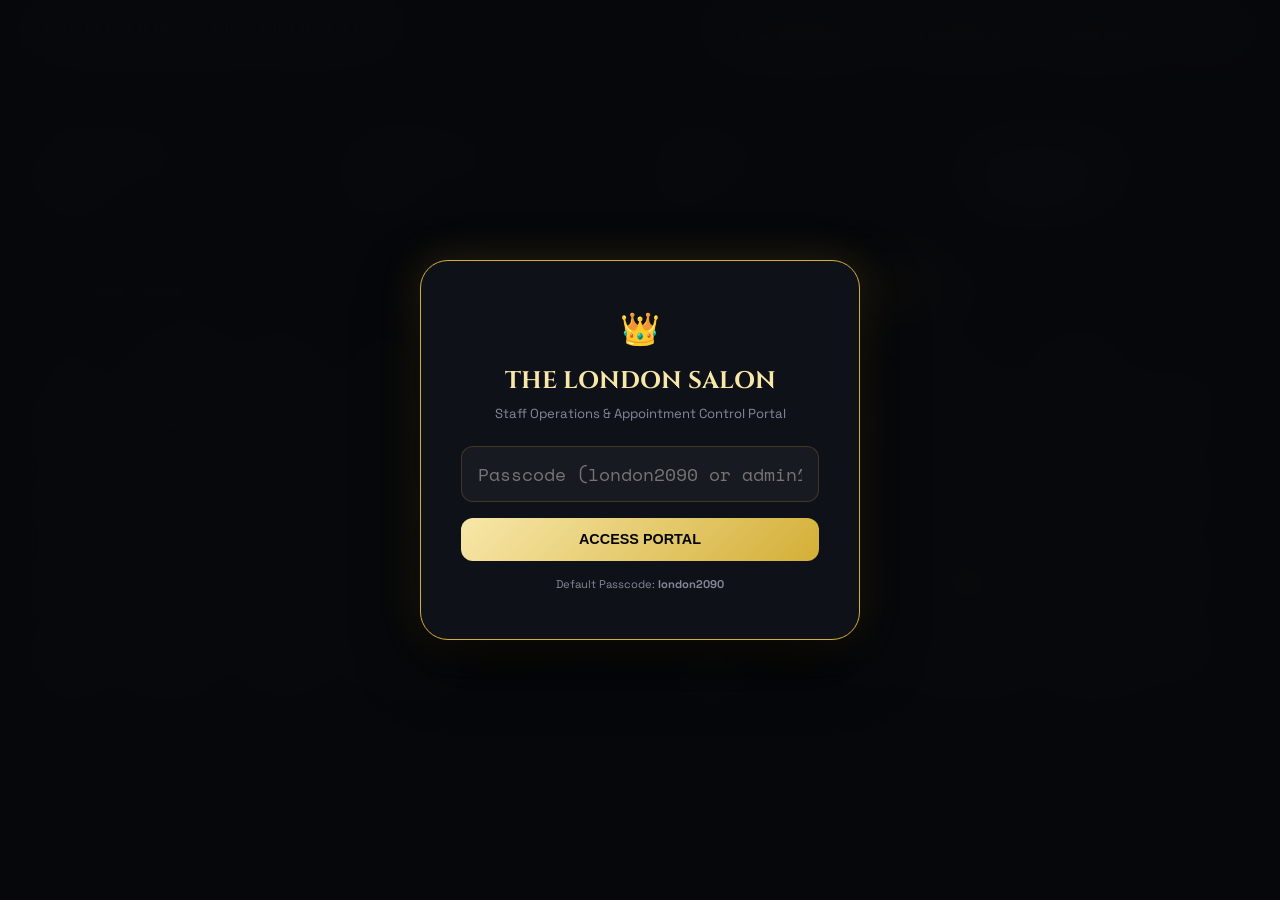
==== admin.html @ 8aeb5c44 "feat: complete 2090 Haute Couture 3D digital experience for The London Salon Anantapur" ====
<!DOCTYPE html>
<html lang="en">
<head>
  <meta charset="UTF-8" />
  <meta name="viewport" content="width=device-width, initial-scale=1.0" />
  <title>Staff Operations Portal | The London Salon Anantapur</title>
  <link rel="preconnect" href="https://fonts.googleapis.com" />
  <link rel="preconnect" href="https://fonts.gstatic.com" crossorigin />
  <link href="https://fonts.googleapis.com/css2?family=Cinzel:wght@700&family=Space+Grotesk:wght@300;400;500;600;700&family=Space+Mono:wght@400;700&display=swap" rel="stylesheet" />
  <style>
    :root {
      --bg: #07080b;
      --surface: #0f1118;
      --surface-elevated: #161922;
      --border: rgba(212, 175, 55, 0.2);
      --border-subtle: rgba(255, 255, 255, 0.06);
      --gold: #d4af37;
      --gold-light: #f7e7a9;
      --ivory: #faf8f5;
      --muted: #858997;
      --success: #10b981;
      --warning: #f59e0b;
      --danger: #ef4444;
    }
    *, *::before, *::after { box-sizing: border-box; margin: 0; padding: 0; }
    body {
      background: var(--bg);
      color: var(--ivory);
      font-family: 'Space Grotesk', sans-serif;
      min-height: 100vh;
      display: flex;
      flex-direction: column;
    }

    /* Passcode Gate */
    #auth-overlay {
      position: fixed;
      inset: 0;
      background: rgba(7, 8, 11, 0.95);
      backdrop-filter: blur(25px);
      z-index: 9999;
      display: flex;
      align-items: center;
      justify-content: center;
      padding: 1.5rem;
    }
    .auth-card {
      background: var(--surface);
      border: 1px solid var(--gold);
      border-radius: 28px;
      padding: 3rem 2.5rem;
      max-width: 440px;
      width: 100%;
      text-align: center;
      box-shadow: 0 25px 60px rgba(0,0,0,0.8), 0 0 40px rgba(212,175,55,0.2);
    }
    .auth-title { font-family: 'Cinzel', serif; font-size: 1.5rem; color: var(--gold-light); margin-bottom: 0.5rem; }
    .auth-input {
      width: 100%;
      background: rgba(255,255,255,0.04);
      border: 1px solid var(--border);
      border-radius: 12px;
      padding: 0.85rem 1rem;
      color: var(--ivory);
      font-family: 'Space Mono', monospace;
      font-size: 1.1rem;
      text-align: center;
      margin: 1.5rem 0 1rem;
    }
    .btn-submit {
      width: 100%;
      background: linear-gradient(135deg, #f7e7a9, #d4af37);
      color: #050507;
      border: none;
      padding: 0.85rem;
      border-radius: 12px;
      font-weight: 700;
      cursor: pointer;
      font-size: 0.9rem;
    }

    /* Admin Navbar */
    .admin-nav {
      background: var(--surface);
      border-bottom: 1px solid var(--border);
      padding: 1rem 2.5rem;
      display: flex;
      align-items: center;
      justify-content: space-between;
    }
    .brand-title { font-family: 'Cinzel', serif; font-size: 1.2rem; color: var(--gold-light); }
    .nav-actions { display: flex; align-items: center; gap: 1rem; }
    .btn-action {
      background: rgba(212,175,55,0.1);
      border: 1px solid var(--border);
      color: var(--gold-light);
      padding: 0.55rem 1.25rem;
      border-radius: 999px;
      font-size: 0.8rem;
      font-weight: 600;
      cursor: pointer;
      text-decoration: none;
      transition: all 0.3s;
    }
    .btn-action:hover { background: var(--gold); color: #050507; }

    /* Dashboard Layout */
    .admin-main {
      max-width: 1400px;
      width: 100%;
      margin: 0 auto;
      padding: 2.5rem 2rem;
      flex: 1;
    }

    /* Stats Grid */
    .stats-grid {
      display: grid;
      grid-template-columns: repeat(auto-fit, minmax(220px, 1fr));
      gap: 1.25rem;
      margin-bottom: 2.5rem;
    }
    .stat-card {
      background: var(--surface);
      border: 1px solid var(--border);
      border-radius: 20px;
      padding: 1.5rem;
      display: flex;
      flex-direction: column;
      gap: 0.4rem;
    }
    .stat-label { font-size: 0.75rem; color: var(--muted); text-transform: uppercase; font-family: 'Space Mono', monospace; }
    .stat-value { font-size: 2rem; font-weight: 700; color: var(--gold-light); }

    /* Controls Bar */
    .controls-bar {
      display: flex;
      align-items: center;
      justify-content: space-between;
      gap: 1rem;
      margin-bottom: 1.5rem;
      flex-wrap: wrap;
    }
    .search-input {
      background: var(--surface);
      border: 1px solid var(--border-subtle);
      border-radius: 12px;
      padding: 0.75rem 1.25rem;
      color: var(--ivory);
      font-size: 0.9rem;
      min-width: 300px;
    }
    .filter-tabs { display: flex; gap: 0.5rem; }
    .filter-tab {
      background: var(--surface);
      border: 1px solid var(--border-subtle);
      color: var(--muted);
      padding: 0.55rem 1.15rem;
      border-radius: 999px;
      font-size: 0.78rem;
      cursor: pointer;
    }
    .filter-tab.active { background: var(--gold); color: #050507; font-weight: 700; }

    /* Table */
    .table-container {
      background: var(--surface);
      border: 1px solid var(--border);
      border-radius: 20px;
      overflow-x: auto;
    }
    table { width: 100%; border-collapse: collapse; text-align: left; }
    th {
      padding: 1.1rem 1.25rem;
      border-bottom: 1px solid var(--border);
      font-family: 'Space Mono', monospace;
      font-size: 0.72rem;
      color: var(--gold);
      text-transform: uppercase;
    }
    td {
      padding: 1rem 1.25rem;
      border-bottom: 1px solid var(--border-subtle);
      font-size: 0.88rem;
      color: var(--ivory);
    }
    tr:hover td { background: rgba(255,255,255,0.02); }

    .status-badge {
      display: inline-block;
      padding: 0.25rem 0.75rem;
      border-radius: 999px;
      font-size: 0.72rem;
      font-weight: 700;
      font-family: 'Space Mono', monospace;
    }
    .status-confirmed { background: rgba(16, 185, 129, 0.15); color: var(--success); border: 1px solid var(--success); }
    .status-pending { background: rgba(245, 158, 11, 0.15); color: var(--warning); border: 1px solid var(--warning); }
    .status-completed { background: rgba(212, 175, 55, 0.15); color: var(--gold-light); border: 1px solid var(--gold); }
    .status-cancelled { background: rgba(239, 68, 68, 0.15); color: var(--danger); border: 1px solid var(--danger); }

    .btn-table-action {
      background: transparent;
      border: 1px solid var(--border);
      color: var(--gold-light);
      padding: 0.35rem 0.65rem;
      border-radius: 8px;
      font-size: 0.75rem;
      cursor: pointer;
      margin-right: 0.35rem;
    }
    .btn-table-action:hover { background: rgba(212,175,55,0.2); }
  </style>
</head>
<body>

  <!-- Passcode Gate -->
  <div id="auth-overlay">
    <div class="auth-card">
      <div style="font-size: 2rem; margin-bottom: 1rem;">👑</div>
      <h2 class="auth-title">THE LONDON SALON</h2>
      <p style="color: var(--muted); font-size: 0.82rem;">Staff Operations & Appointment Control Portal</p>
      <input type="password" id="auth-code" class="auth-input" placeholder="Passcode (london2090 or admin123)" />
      <button class="btn-submit" id="btn-auth-login">ACCESS PORTAL</button>
      <p style="color: var(--muted); font-size: 0.7rem; margin-top: 1rem;">Default Passcode: <strong>london2090</strong></p>
    </div>
  </div>

  <!-- Navbar -->
  <header class="admin-nav">
    <div>
      <div class="brand-title">THE LONDON SALON • OPERATIONS</div>
      <div style="font-size: 0.72rem; color: var(--muted);">Court Road, Rahamat Nagar, Anantapur • Tel: 081717 17579</div>
    </div>
    <div class="nav-actions">
      <a href="index.html" class="btn-action" target="_blank">View Live Website ↗</a>
      <button class="btn-action" id="btn-add-walkin">+ Add Walk-In</button>
      <button class="btn-action" id="btn-export">Export Data</button>
      <button class="btn-action" id="btn-logout" style="border-color: var(--danger); color: var(--danger);">Lock</button>
    </div>
  </header>

  <!-- Main Content -->
  <main class="admin-main">
    
    <!-- Stats -->
    <div class="stats-grid">
      <div class="stat-card">
        <span class="stat-label">Total Bookings</span>
        <span class="stat-value" id="stat-total">0</span>
      </div>
      <div class="stat-card">
        <span class="stat-label">Confirmed Slots</span>
        <span class="stat-value" id="stat-confirmed" style="color: var(--success);">0</span>
      </div>
      <div class="stat-card">
        <span class="stat-label">Completed</span>
        <span class="stat-value" id="stat-completed" style="color: var(--gold);">0</span>
      </div>
      <div class="stat-card">
        <span class="stat-label">Projected Revenue</span>
        <span class="stat-value" id="stat-revenue">₹0</span>
      </div>
    </div>

    <!-- Controls -->
    <div class="controls-bar">
      <input type="text" id="search-box" class="search-input" placeholder="Search by name, phone, service, or #TLS-ID..." />
      <div class="filter-tabs">
        <button class="filter-tab active" data-filter="all">All (<span id="count-all">0</span>)</button>
        <button class="filter-tab" data-filter="Confirmed">Confirmed</button>
        <button class="filter-tab" data-filter="Completed">Completed</button>
        <button class="filter-tab" data-filter="Cancelled">Cancelled</button>
      </div>
    </div>

    <!-- Appointments Table -->
    <div class="table-container">
      <table>
        <thead>
          <tr>
            <th>ID</th>
            <th>Guest Name</th>
            <th>Phone</th>
            <th>Service Sector</th>
            <th>Stylist</th>
            <th>Schedule</th>
            <th>Value</th>
            <th>Status</th>
            <th>Actions</th>
          </tr>
        </thead>
        <tbody id="appointments-tbody">
          <!-- Populated by admin.js -->
        </tbody>
      </table>
    </div>

  </main>

  <script src="admin.js"></script>
</body>
</html>
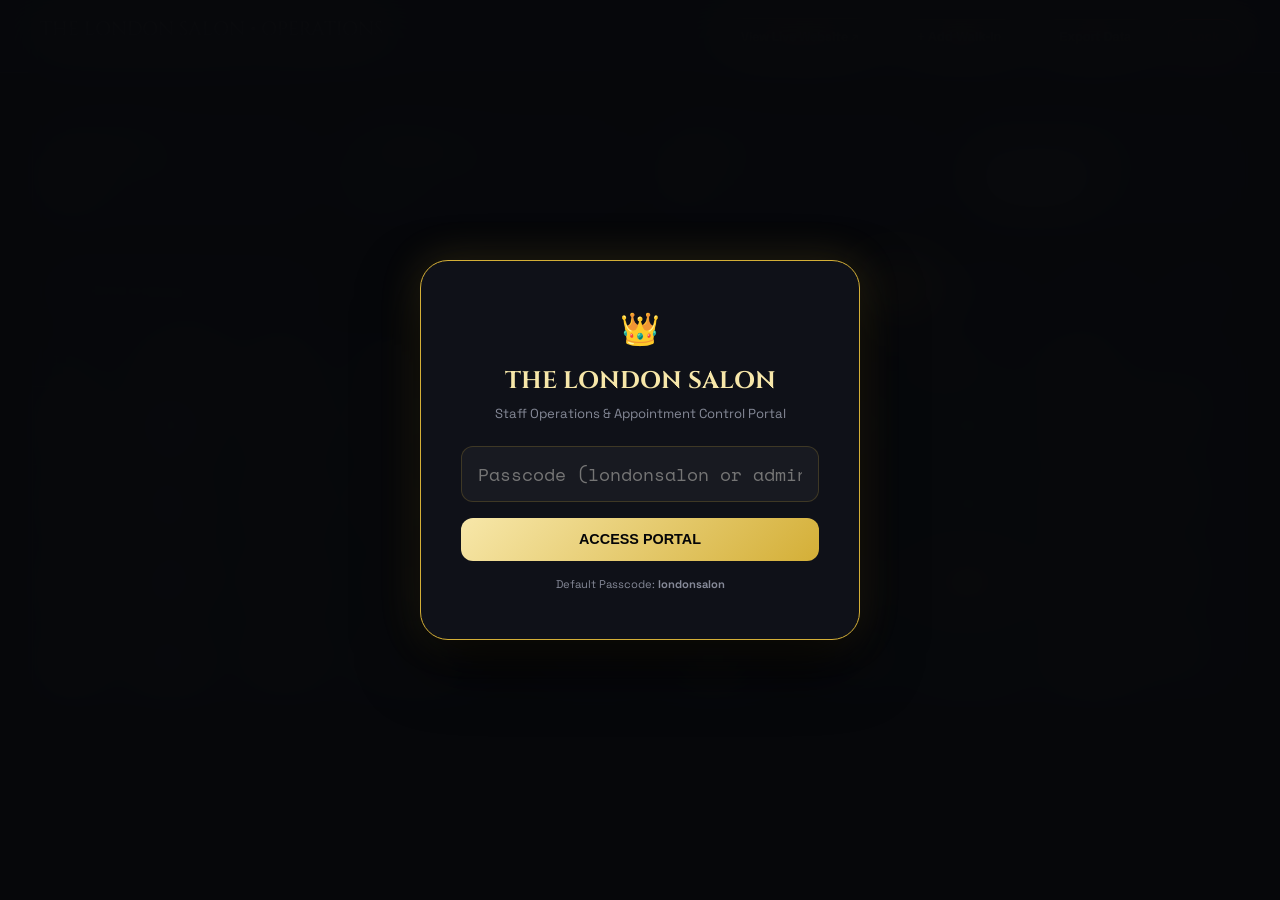
==== commit 7cd6a77f: "feat: real salon interior and building exterior, scrub 2090 sci-fi copy, align header and phone, add" ====
--- a/admin.html
+++ b/admin.html
@@ -220,9 +220,9 @@
       <div style="font-size: 2rem; margin-bottom: 1rem;">👑</div>
       <h2 class="auth-title">THE LONDON SALON</h2>
       <p style="color: var(--muted); font-size: 0.82rem;">Staff Operations & Appointment Control Portal</p>
-      <input type="password" id="auth-code" class="auth-input" placeholder="Passcode (london2090 or admin123)" />
+      <input type="password" id="auth-code" class="auth-input" placeholder="Passcode (londonsalon or admin123)" />
       <button class="btn-submit" id="btn-auth-login">ACCESS PORTAL</button>
-      <p style="color: var(--muted); font-size: 0.7rem; margin-top: 1rem;">Default Passcode: <strong>london2090</strong></p>
+      <p style="color: var(--muted); font-size: 0.7rem; margin-top: 1rem;">Default Passcode: <strong>londonsalon</strong></p>
     </div>
   </div>
 
